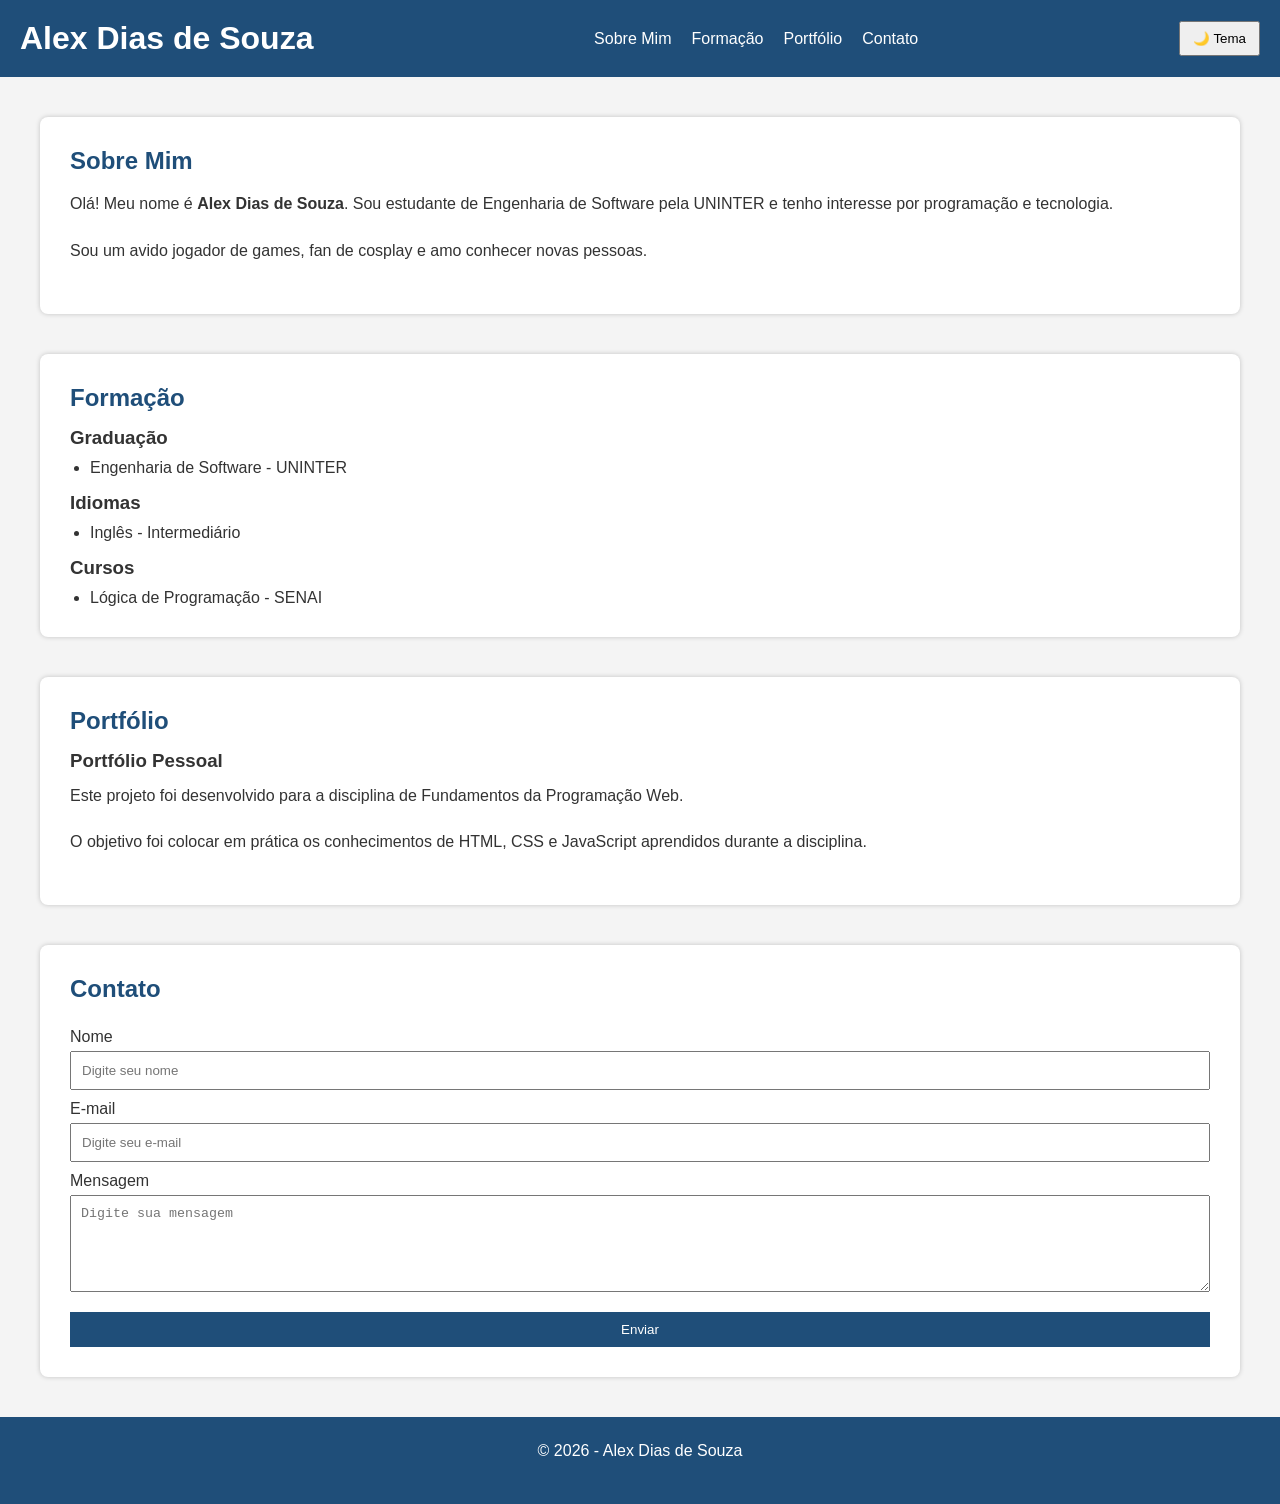
==== Trabalho Web/Index.HTML @ 5e2ecd8c "Add files via upload" ====
<!DOCTYPE html>
<html lang="pt-BR">
<head>
    <meta charset="UTF-8">
    <meta name="viewport" content="width=device-width, initial-scale=1.0">

    <title>Portfólio | Alex Dias de Souza</title>

    <!-- Arquivo CSS -->
    <link rel="stylesheet" href="css/style.css">
</head>

<body>

    <!-- Cabeçalho do site -->
    <header>

        <h1>Alex Dias de Souza</h1>

        <!-- Menu de navegação -->
        <nav>

            <ul>

                <li><a href="#sobre">Sobre Mim</a></li>

                <li><a href="#formacao">Formação</a></li>

                <li><a href="#portfolio">Portfólio</a></li>

                <li><a href="#contato">Contato</a></li>

            </ul>

        </nav>

        <!-- Botão para trocar o tema -->
        <button id="tema">🌙 Tema</button>

    </header>


    <!-- Sobre Mim -->
    <section id="sobre">

        <h2>Sobre Mim</h2>

        <p>
            Olá! Meu nome é <strong>Alex Dias de Souza</strong>.
            Sou estudante de Engenharia de Software pela UNINTER e
            tenho interesse por programação e tecnologia.
        </p>

        <p>
            Sou um avido jogador de games, fan de cosplay e amo conhecer novas pessoas. 
            
        </p>

    </section>


    <!-- Formação -->
    <section id="formacao">

        <h2>Formação</h2>

        <h3>Graduação</h3>

        <ul>

            <li>Engenharia de Software - UNINTER</li>

        </ul>

        <h3>Idiomas</h3>

        <ul>

            <li>Inglês - Intermediário</li>

        </ul>

        <h3>Cursos</h3>

        <ul>

            <li>Lógica de Programação - SENAI</li>

        </ul>

    </section>


    <!-- Portfólio -->
    <section id="portfolio">

        <h2>Portfólio</h2>

        <div class="projeto">

            <h3>Portfólio Pessoal</h3>

            <p>

                Este projeto foi desenvolvido para a disciplina de
                Fundamentos da Programação Web.

            </p>

            <p>

                O objetivo foi colocar em prática os conhecimentos de
                HTML, CSS e JavaScript aprendidos durante a disciplina.

            </p>

        </div>

    </section>


    <!-- Contato -->
    <section id="contato">

        <h2>Contato</h2>

        <form id="formContato">

            <label for="nome">Nome</label>

            <input
                type="text"
                id="nome"
                placeholder="Digite seu nome">

            <label for="email">E-mail</label>

            <input
                type="email"
                id="email"
                placeholder="Digite seu e-mail">

            <label for="mensagem">Mensagem</label>

            <textarea
                id="mensagem"
                rows="5"
                placeholder="Digite sua mensagem"></textarea>

            <button type="submit">

                Enviar

            </button>

        </form>

    </section>


    <!-- Rodapé -->
    <footer>

        <p>

            © 2026 - Alex Dias de Souza

        </p>

    </footer>

    <!-- JavaScript -->
    <script src="js/script.js"></script>

</body>
</html>
---- Trabalho Web/css/style.css ----
/* Configurações gerais */

* {
    margin: 0;
    padding: 0;
    box-sizing: border-box;
}

/* Corpo do site */

body {

    font-family: Arial, Helvetica, sans-serif;
    background-color: #f4f4f4;
    color: #333;

}

/* Cabeçalho */

header {

    background-color: #1f4e79;
    color: white;

    padding: 20px;

    display: flex;
    justify-content: space-between;
    align-items: center;
    flex-wrap: wrap;

}

/* Menu */

nav ul {

    list-style: none;
    display: flex;
    gap: 20px;

}

nav a {

    color: white;
    text-decoration: none;

}

nav a:hover {

    text-decoration: underline;

}

/* Botão */

#tema {

    padding: 8px 12px;
    cursor: pointer;

}

/* Seções */

section {

    width: 95%;
    max-width: 1200px;

    margin: 40px auto;

    background-color: white;

    padding: 30px;

    border-radius: 8px;

    box-shadow: 0 0 5px rgba(0,0,0,0.2);

}

/* Títulos */

h2 {

    margin-bottom: 15px;
    color: #1f4e79;

}

h3{

    margin-top:15px;
    margin-bottom:10px;

}

p {

    margin-bottom: 18px;
    line-height: 1.8;

}

ul{

    margin-left:20px;

}

/* Formulário */

form {

    display: flex;
    flex-direction: column;

}

label {

    margin-top: 10px;

}

input,
textarea {

    margin-top: 5px;
    padding: 10px;

}

form button {

    margin-top: 20px;

    padding: 10px;

    background-color: #1f4e79;

    color: white;

    border: none;

    cursor: pointer;

}

form button:hover {

    background-color: #163b5d;

}

/* Rodapé */

footer {

    text-align: center;

    padding: 20px;

    background-color: #1f4e79;

    color: white;

}

/* Responsividade */

@media (max-width: 768px){

    header{

        flex-direction: column;

    }

    nav ul{

        flex-direction: column;
        margin-top:15px;
        text-align:center;

    }

    section{

        width:95%;

    }

}
/* Tema escuro */

body.escuro{

    background-color: #222;
    color: white;

}

body.escuro section{

    background-color: #333;
    color: white;

}

body.escuro h2{

    color: #7db7ff;

}

body.escuro input,
body.escuro textarea{

    background-color: #555;
    color: white;
    border: 1px solid #777;

}
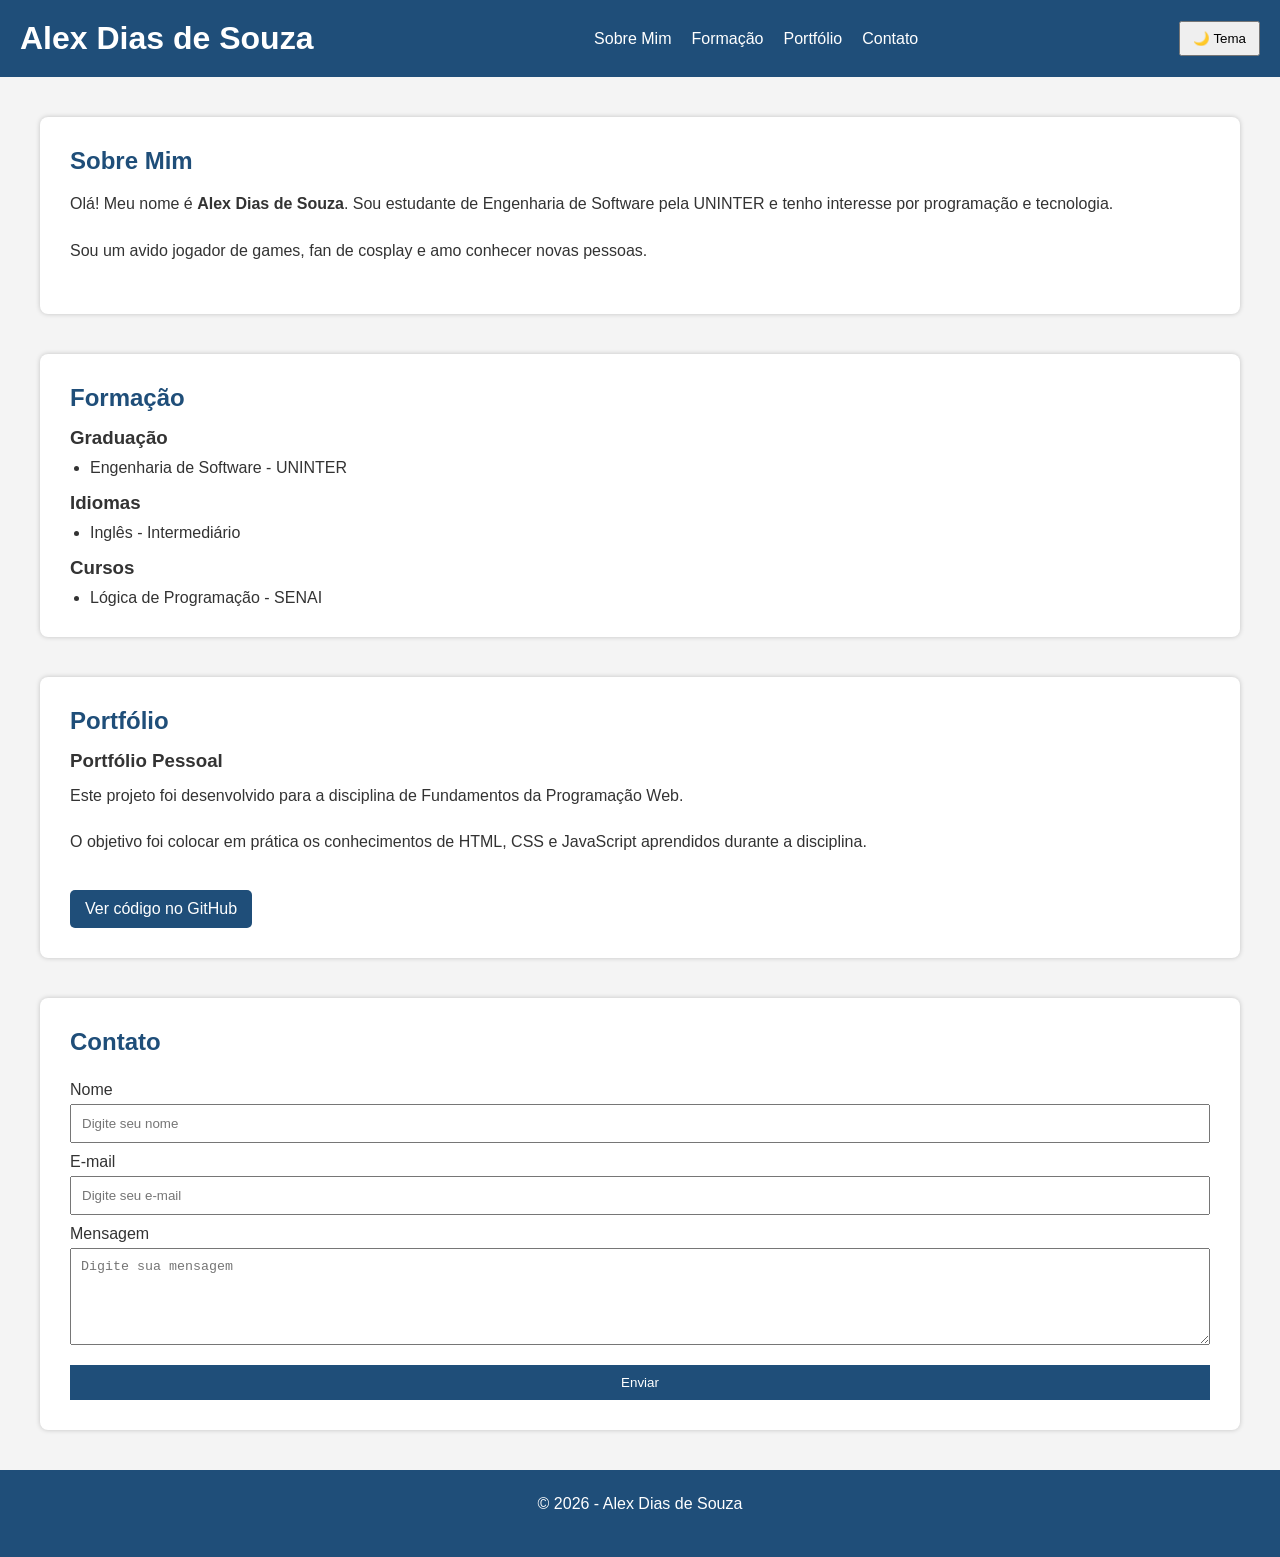
==== commit da266335: "Add files via upload" ====
--- a/Trabalho Web/Index.HTML
+++ b/Trabalho Web/Index.HTML
@@ -113,6 +113,11 @@
                 HTML, CSS e JavaScript aprendidos durante a disciplina.
 
             </p>
+             <a href="https://github.com/Mostardiaaaaa/Portifolio-Alex-Dias-de-Souza"
+                target="_blank"
+                class="botao">
+                Ver código no GitHub
+        </a>
 
         </div>
 
--- a/Trabalho Web/css/style.css
+++ b/Trabalho Web/css/style.css
@@ -225,4 +225,27 @@
     color: white;
     border: 1px solid #777;
 
+}
+.botao{
+
+    display: inline-block;
+
+    margin-top: 15px;
+
+    padding: 10px 15px;
+
+    background-color: #1f4e79;
+
+    color: white;
+
+    text-decoration: none;
+
+    border-radius: 5px;
+
+}
+
+.botao:hover{
+
+    background-color: #163b5d;
+
 }
